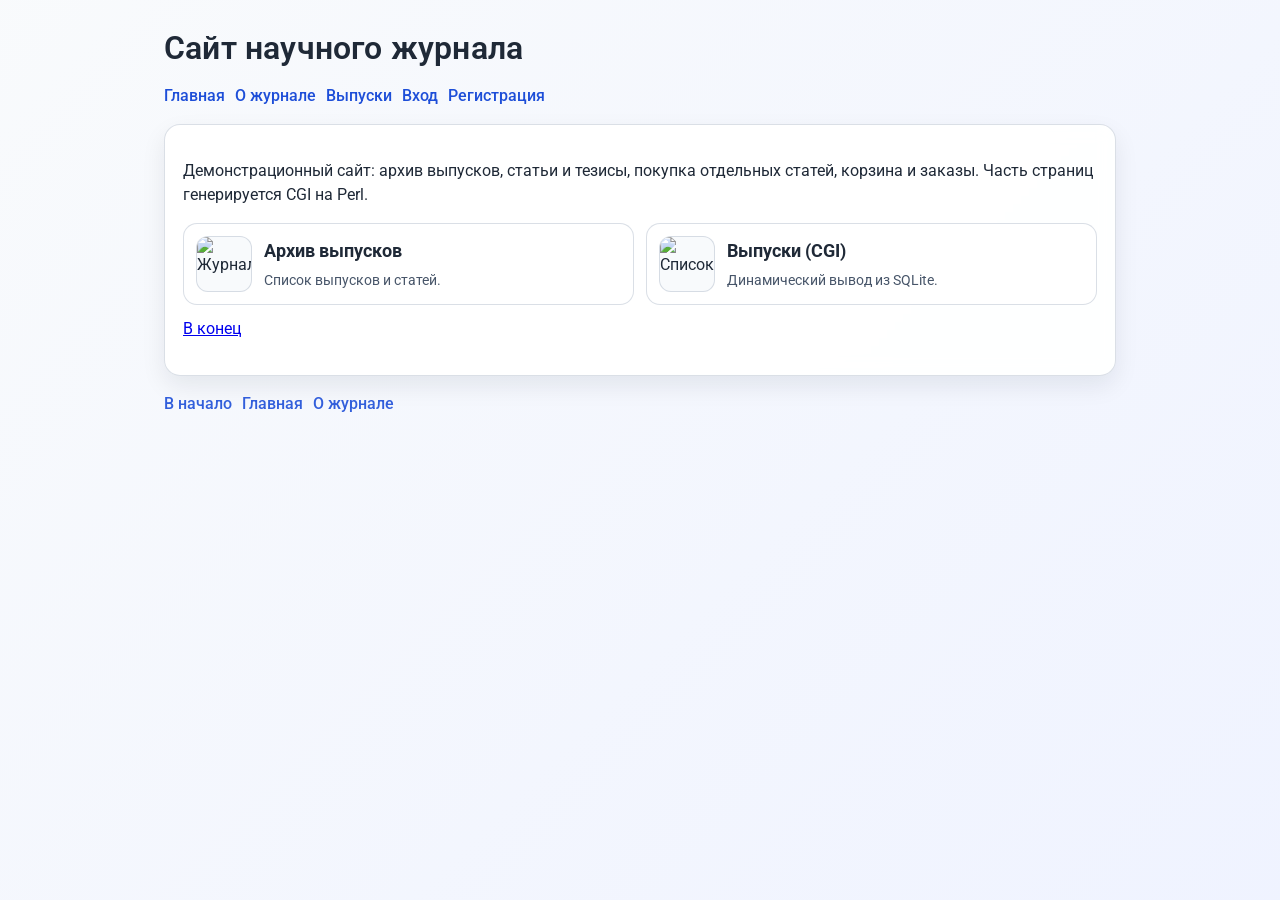
==== static/index.html @ 284c3229 "Enhance canvas functionality with additional features and performance improvements" ====
<!DOCTYPE html>
<html lang="ru">
  <head>
    <meta charset="utf-8" />
    <meta name="viewport" content="width=device-width, initial-scale=1" />
    <title>Научный журнал</title>
    <link rel="stylesheet" href="/assets/css/style.css" />
  </head>
  <body class="page with-bg">
    <a id="top"></a>

    <div class="container">
      <header class="site-header">
        <h1>Сайт научного журнала</h1>
        <nav class="nav">
          <a href="/index.html">Главная</a>
          <a href="/about.html">О журнале</a>
          <a href="/issues.html">Выпуски</a>
          <a href="/login.html">Вход</a>
          <a href="/register.html">Регистрация</a>
        </nav>
      </header>

      <main class="card">
        <p>
          Демонстрационный сайт: архив выпусков, статьи и тезисы, покупка отдельных статей, корзина и
          заказы. Часть страниц генерируется CGI на Perl.
        </p>

        <div class="grid">
          <a class="tile" href="/issues.html">
            <img src="/assets/images/journal.png" alt="Журнал" />
            <div>
              <h2>Архив выпусков</h2>
              <p>Список выпусков и статей.</p>
            </div>
          </a>

          <a class="tile" href="/cgi-bin/issue.pl">
            <img src="/assets/images/list.png" alt="Список" />
            <div>
              <h2>Выпуски (CGI)</h2>
              <p>Динамический вывод из SQLite.</p>
            </div>
          </a>
        </div>

        <p class="links">
          <a href="#bottom">В конец</a>
        </p>
      </main>

      <footer class="footer">
        <a id="bottom"></a>
        <nav class="nav">
          <a href="#top">В начало</a>
          <a href="/index.html">Главная</a>
          <a href="/about.html">О журнале</a>
        </nav>
      </footer>
    </div>
  </body>
</html>
---- assets/css/style.css ----
@import url("https://fonts.googleapis.com/css2?family=Roboto:wght@300;400;500;700&display=swap");

* { box-sizing: border-box; }

body.page {
  margin: 0;
  font-family: "Roboto", Arial, sans-serif;
  color: #1f2937;
  line-height: 1.5;
}

body.with-bg {
  background: linear-gradient(135deg, #f8fafc 0%, #eef2ff 100%);
  background-image:
    linear-gradient(135deg, rgba(248,250,252,0.92) 0%, rgba(238,242,255,0.92) 100%),
    url("/assets/images/bg.png");
  background-size: cover;
  background-position: center;
  background-attachment: fixed;
}

.container {
  max-width: 1000px;
  margin: 0 auto;
  padding: 24px;
}

.site-header {
  display: flex;
  flex-direction: column;
  gap: 12px;
  margin-bottom: 16px;
}

h1 {
  margin: 0;
  font-weight: 600;
  letter-spacing: 0.2px;
}

.nav {
  display: flex;
  flex-wrap: wrap;
  gap: 10px;
}

.nav a {
  color: #1d4ed8;
  text-decoration: none;
  font-weight: 500;
}

.nav a:hover { text-decoration: underline; }

.card {
  background: rgba(255, 255, 255, 0.92);
  border: 1px solid rgba(148, 163, 184, 0.35);
  border-radius: 16px;
  padding: 18px;
  box-shadow: 0 10px 25px rgba(15, 23, 42, 0.08);
  backdrop-filter: blur(8px);
}

.grid {
  display: grid;
  grid-template-columns: repeat(2, minmax(0, 1fr));
  gap: 12px;
  margin-top: 12px;
}

.tile {
  display: flex;
  gap: 12px;
  align-items: center;
  padding: 12px;
  border-radius: 14px;
  border: 1px solid rgba(148, 163, 184, 0.35);
  background: white;
  color: inherit;
  text-decoration: none;
}

.tile:hover {
  border-color: rgba(29, 78, 216, 0.35);
  box-shadow: 0 8px 20px rgba(29, 78, 216, 0.10);
}

.tile img {
  width: 56px;
  height: 56px;
  border-radius: 12px;
  border: 1px solid rgba(148, 163, 184, 0.35);
  background: #f8fafc;
}

.tile h2 {
  margin: 0;
  font-size: 18px;
}

.tile p {
  margin: 6px 0 0 0;
  color: #475569;
  font-size: 14px;
}

form {
  display: grid;
  gap: 12px;
  max-width: 520px;
}

label {
  display: grid;
  gap: 6px;
  font-weight: 500;
}

input[type="text"],
input[type="password"] {
  width: 100%;
  padding: 10px 12px;
  border-radius: 10px;
  border: 1px solid rgba(148, 163, 184, 0.6);
  background: white;
}

button,
input[type="submit"] {
  padding: 12px 14px;
  border-radius: 12px;
  border: none;
  color: white;
  background: linear-gradient(90deg, #1d4ed8, #2563eb);
  cursor: pointer;
  font-weight: 600;
}

button:hover,
input[type="submit"]:hover {
  filter: brightness(0.98);
}

.hero-image {
  width: min(520px, 100%);
  border-radius: 16px;
  border: 1px solid rgba(148, 163, 184, 0.35);
  display: block;
  margin: 10px 0;
  background: #f8fafc;
}

.table {
  width: 100%;
  border-collapse: collapse;
  margin: 10px 0;
  background: white;
  border-radius: 12px;
  overflow: hidden;
  border: 1px solid rgba(148, 163, 184, 0.35);
}

.table th,
.table td {
  padding: 10px 12px;
  border-bottom: 1px solid rgba(148, 163, 184, 0.28);
  text-align: left;
}

.table th {
  background: rgba(99, 102, 241, 0.10);
}

.links {
  margin-top: 12px;
}

.footer {
  margin-top: 16px;
  opacity: 0.9;
}

@media (max-width: 720px) {
  .grid { grid-template-columns: 1fr; }
  .container { padding: 16px; }
}
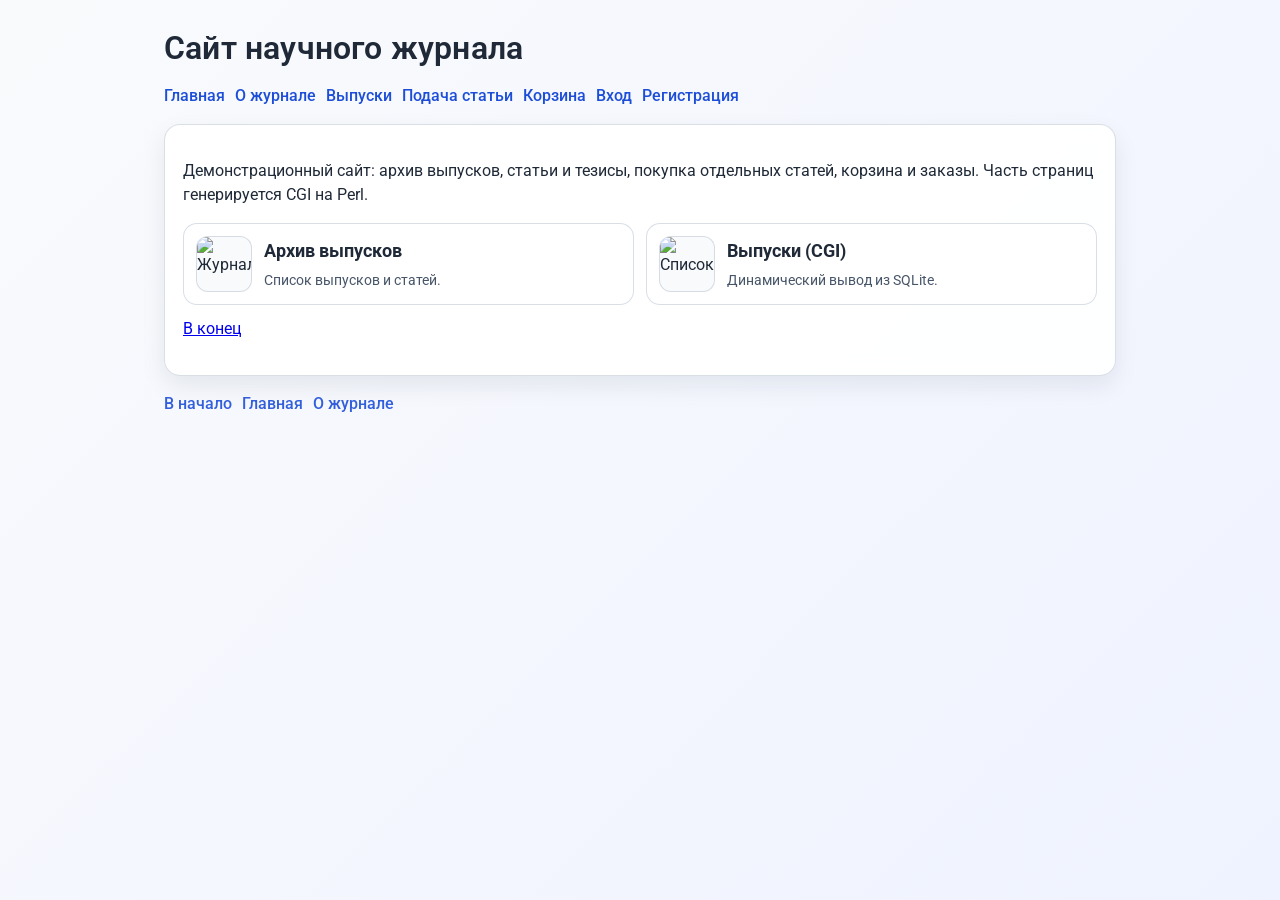
==== commit b381668a: "mvp0.5" ====
--- a/static/index.html
+++ b/static/index.html
@@ -16,6 +16,8 @@
           <a href="/index.html">Главная</a>
           <a href="/about.html">О журнале</a>
           <a href="/issues.html">Выпуски</a>
+          <a href="/submit.html">Подача статьи</a>
+          <a href="/cart.html">Корзина</a>
           <a href="/login.html">Вход</a>
           <a href="/register.html">Регистрация</a>
         </nav>
@@ -29,7 +31,7 @@
 
         <div class="grid">
           <a class="tile" href="/issues.html">
-            <img src="/assets/images/journal.png" alt="Журнал" />
+            <img src="/assets/images/journal.svg" alt="Журнал" />
             <div>
               <h2>Архив выпусков</h2>
               <p>Список выпусков и статей.</p>
@@ -37,7 +39,7 @@
           </a>
 
           <a class="tile" href="/cgi-bin/issue.pl">
-            <img src="/assets/images/list.png" alt="Список" />
+            <img src="/assets/images/list.svg" alt="Список" />
             <div>
               <h2>Выпуски (CGI)</h2>
               <p>Динамический вывод из SQLite.</p>
--- a/assets/css/style.css
+++ b/assets/css/style.css
@@ -13,7 +13,7 @@
   background: linear-gradient(135deg, #f8fafc 0%, #eef2ff 100%);
   background-image:
     linear-gradient(135deg, rgba(248,250,252,0.92) 0%, rgba(238,242,255,0.92) 100%),
-    url("/assets/images/bg.png");
+    url("/assets/images/bg.svg");
   background-size: cover;
   background-position: center;
   background-attachment: fixed;
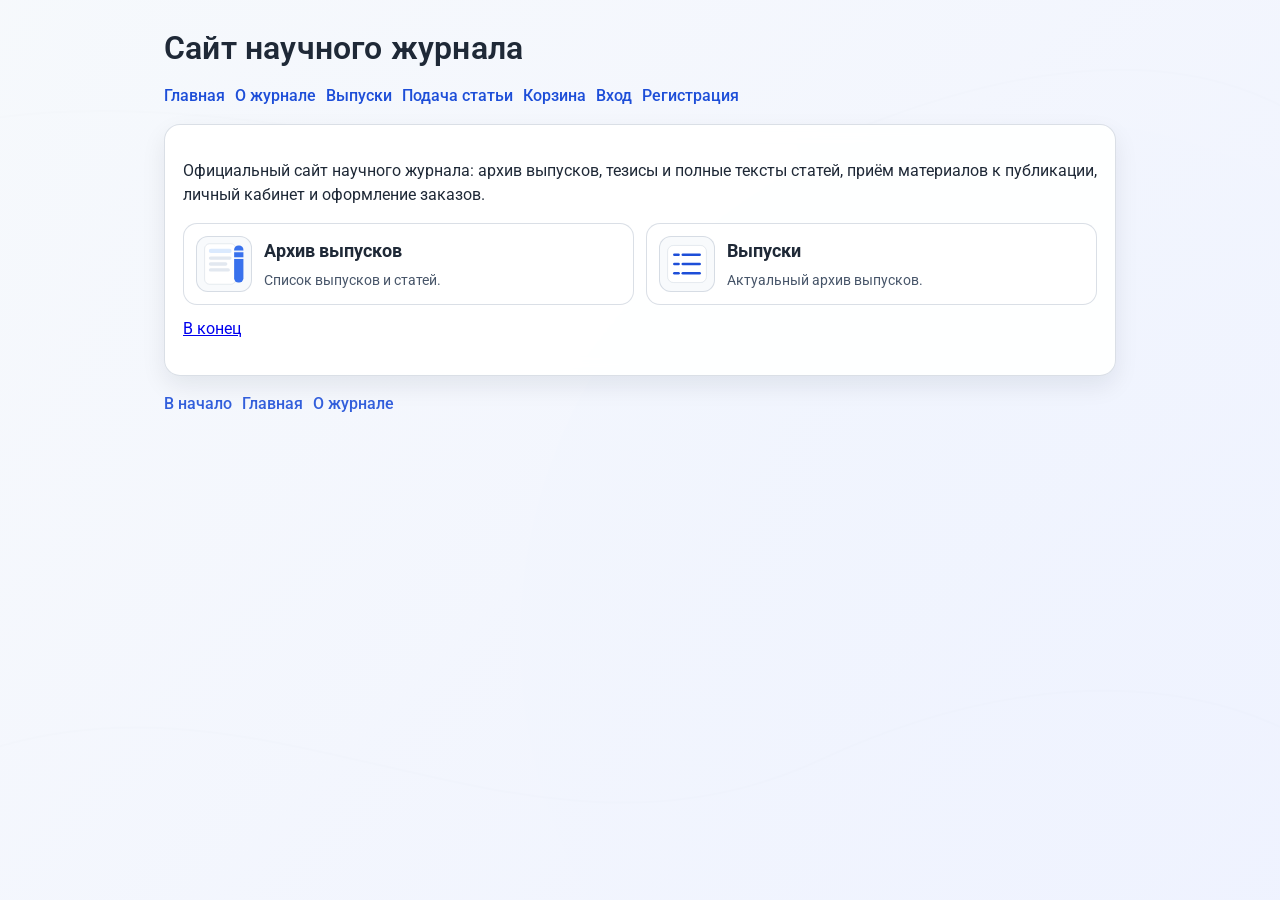
==== commit cc42171f: "fix texts" ====
--- a/static/index.html
+++ b/static/index.html
@@ -25,8 +25,8 @@
 
       <main class="card">
         <p>
-          Демонстрационный сайт: архив выпусков, статьи и тезисы, покупка отдельных статей, корзина и
-          заказы. Часть страниц генерируется CGI на Perl.
+          Официальный сайт научного журнала: архив выпусков, тезисы и полные тексты статей, приём
+          материалов к публикации, личный кабинет и оформление заказов.
         </p>
 
         <div class="grid">
@@ -41,8 +41,8 @@
           <a class="tile" href="/cgi-bin/issue.pl">
             <img src="/assets/images/list.svg" alt="Список" />
             <div>
-              <h2>Выпуски (CGI)</h2>
-              <p>Динамический вывод из SQLite.</p>
+              <h2>Выпуски</h2>
+              <p>Актуальный архив выпусков.</p>
             </div>
           </a>
         </div>
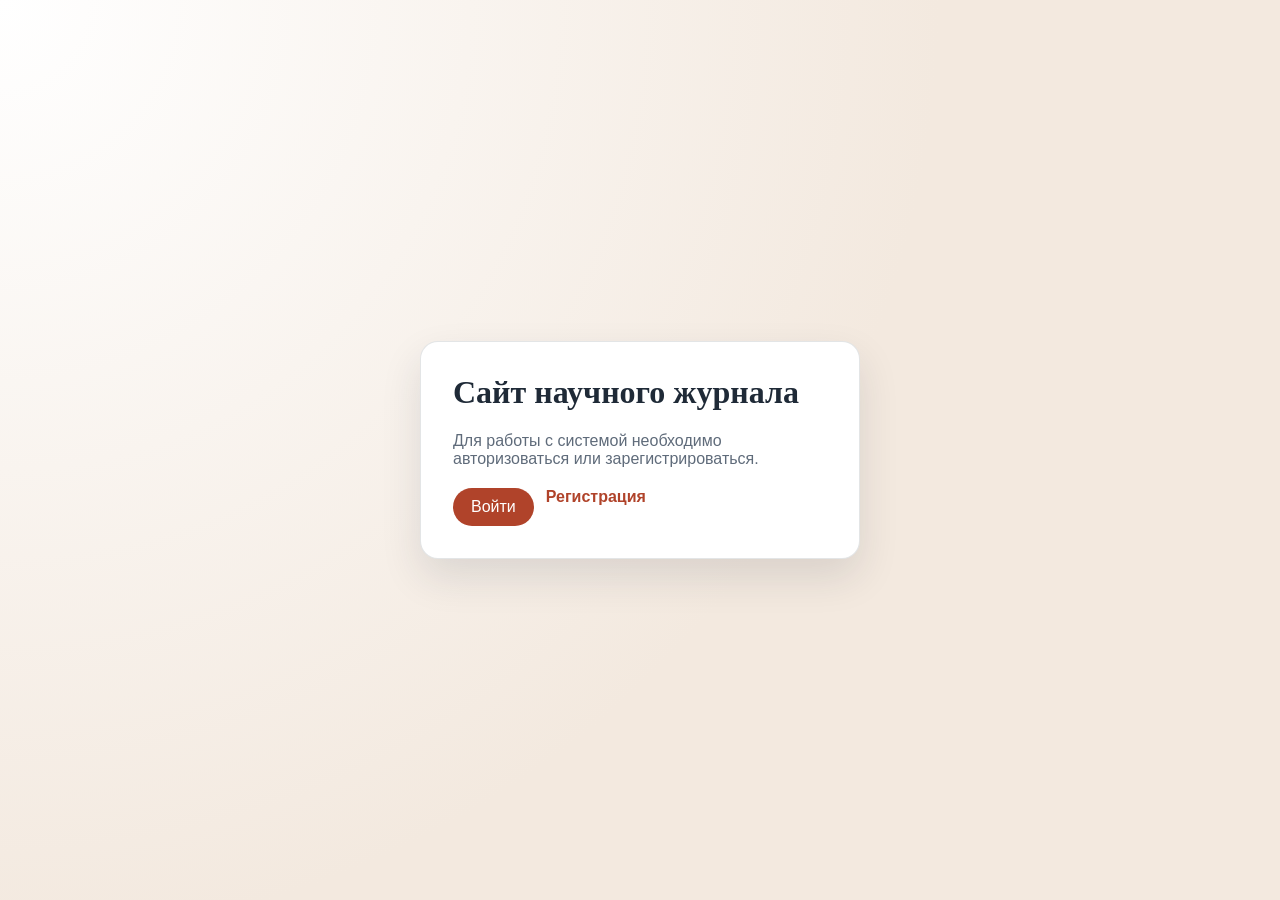
==== commit 4e3801ad: "yo codex is smt" ====
--- a/static/index.html
+++ b/static/index.html
@@ -1,66 +1,28 @@
 <!DOCTYPE html>
 <html lang="ru">
   <head>
-    <meta charset="utf-8" />
+    <meta charset="UTF-8" />
     <meta name="viewport" content="width=device-width, initial-scale=1" />
-    <title>Научный журнал</title>
+    <title>Научный журнал • Вход</title>
     <link rel="stylesheet" href="/assets/css/style.css" />
+    <script>
+      if (document.cookie.includes("sj_session=")) {
+        window.location.href = "/cgi-bin/index.pl";
+      }
+    </script>
   </head>
-  <body class="page with-bg">
-    <a id="top"></a>
-
-    <div class="container">
-      <header class="site-header">
+  <body class="page">
+    <div class="auth-shell">
+      <div class="auth-card">
         <h1>Сайт научного журнала</h1>
-        <nav class="nav">
-          <a href="/index.html">Главная</a>
-          <a href="/about.html">О журнале</a>
-          <a href="/issues.html">Выпуски</a>
-          <a href="/submit.html">Подача статьи</a>
-          <a href="/cart.html">Корзина</a>
-          <a href="/login.html">Вход</a>
-          <a href="/register.html">Регистрация</a>
-        </nav>
-      </header>
-
-      <main class="card">
-        <p>
-          Официальный сайт научного журнала: архив выпусков, тезисы и полные тексты статей, приём
-          материалов к публикации, личный кабинет и оформление заказов.
+        <p class="muted">
+          Для работы с системой необходимо авторизоваться или зарегистрироваться.
         </p>
-
-        <div class="grid">
-          <a class="tile" href="/issues.html">
-            <img src="/assets/images/journal.svg" alt="Журнал" />
-            <div>
-              <h2>Архив выпусков</h2>
-              <p>Список выпусков и статей.</p>
-            </div>
-          </a>
-
-          <a class="tile" href="/cgi-bin/issue.pl">
-            <img src="/assets/images/list.svg" alt="Список" />
-            <div>
-              <h2>Выпуски</h2>
-              <p>Актуальный архив выпусков.</p>
-            </div>
-          </a>
+        <div class="auth-links">
+          <a class="primary-link" href="/login.html">Войти</a>
+          <a class="ghost-link" href="/register.html">Регистрация</a>
         </div>
-
-        <p class="links">
-          <a href="#bottom">В конец</a>
-        </p>
-      </main>
-
-      <footer class="footer">
-        <a id="bottom"></a>
-        <nav class="nav">
-          <a href="#top">В начало</a>
-          <a href="/index.html">Главная</a>
-          <a href="/about.html">О журнале</a>
-        </nav>
-      </footer>
+      </div>
     </div>
   </body>
 </html>
-
--- a/assets/css/style.css
+++ b/assets/css/style.css
@@ -1,187 +1,388 @@
-@import url("https://fonts.googleapis.com/css2?family=Roboto:wght@300;400;500;700&display=swap");
-
-* { box-sizing: border-box; }
-
-body.page {
+@charset "UTF-8";
+
+:root {
+  --bg: #f2efe9;
+  --ink: #1f2a37;
+  --muted: #5f6b7a;
+  --accent: #b0432a;
+  --accent-dark: #8e3420;
+  --card: #ffffff;
+  --border: rgba(31, 42, 55, 0.12);
+  --shadow: 0 18px 40px rgba(31, 42, 55, 0.12);
+  --radius: 18px;
+}
+
+* {
+  box-sizing: border-box;
+}
+
+body {
   margin: 0;
-  font-family: "Roboto", Arial, sans-serif;
-  color: #1f2937;
-  line-height: 1.5;
-}
-
-body.with-bg {
-  background: linear-gradient(135deg, #f8fafc 0%, #eef2ff 100%);
-  background-image:
-    linear-gradient(135deg, rgba(248,250,252,0.92) 0%, rgba(238,242,255,0.92) 100%),
-    url("/assets/images/bg.svg");
-  background-size: cover;
-  background-position: center;
-  background-attachment: fixed;
-}
-
-.container {
-  max-width: 1000px;
+  font-family: "IBM Plex Sans", "Segoe UI", sans-serif;
+  color: var(--ink);
+  background: radial-gradient(circle at top, #fefdfb 0%, #f2efe9 60%);
+  background-image: url("/assets/images/bg.svg");
+  background-size: 520px;
+  background-repeat: repeat;
+  min-height: 100vh;
+}
+
+.page {
+  background-image: url("/assets/images/bg.svg");
+  background-size: 520px;
+  background-repeat: repeat;
+}
+
+.page-shell {
+  max-width: 1200px;
   margin: 0 auto;
+  padding: 32px 28px 40px;
+}
+
+.topbar {
+  display: flex;
+  align-items: center;
+  justify-content: space-between;
+  gap: 16px;
+  padding: 16px 24px;
+  background: rgba(255, 255, 255, 0.8);
+  border: 1px solid var(--border);
+  border-radius: var(--radius);
+  box-shadow: var(--shadow);
+  backdrop-filter: blur(6px);
+}
+
+.brand {
+  display: flex;
+  align-items: center;
+  gap: 12px;
+}
+
+.brand img {
+  width: 40px;
+  height: 40px;
+}
+
+.brand-title {
+  font-family: "Playfair Display", "Georgia", serif;
+  font-size: 20px;
+  letter-spacing: 0.4px;
+}
+
+.brand-subtitle {
+  font-size: 13px;
+  color: var(--muted);
+}
+
+.user-chip {
+  display: flex;
+  flex-direction: column;
+  gap: 4px;
+  text-align: right;
+}
+
+.user-chip span {
+  font-weight: 600;
+}
+
+.user-chip em {
+  font-style: normal;
+  font-size: 12px;
+  color: var(--muted);
+}
+
+.tabs {
+  display: flex;
+  flex-wrap: wrap;
+  gap: 12px;
+  margin: 24px 0;
+}
+
+.tab {
+  padding: 10px 18px;
+  border-radius: 999px;
+  border: 1px solid transparent;
+  text-decoration: none;
+  color: var(--ink);
+  background: rgba(255, 255, 255, 0.7);
+}
+
+.tab.active {
+  border-color: var(--accent);
+  color: var(--accent);
+  background: #fff;
+  font-weight: 600;
+}
+
+.content {
+  display: grid;
+  gap: 22px;
+}
+
+.card {
+  background: var(--card);
+  border-radius: var(--radius);
+  box-shadow: var(--shadow);
   padding: 24px;
-}
-
-.site-header {
-  display: flex;
-  flex-direction: column;
-  gap: 12px;
-  margin-bottom: 16px;
-}
-
-h1 {
-  margin: 0;
-  font-weight: 600;
-  letter-spacing: 0.2px;
-}
-
-.nav {
-  display: flex;
-  flex-wrap: wrap;
-  gap: 10px;
-}
-
-.nav a {
-  color: #1d4ed8;
-  text-decoration: none;
-  font-weight: 500;
-}
-
-.nav a:hover { text-decoration: underline; }
-
-.card {
-  background: rgba(255, 255, 255, 0.92);
-  border: 1px solid rgba(148, 163, 184, 0.35);
-  border-radius: 16px;
-  padding: 18px;
-  box-shadow: 0 10px 25px rgba(15, 23, 42, 0.08);
-  backdrop-filter: blur(8px);
-}
-
-.grid {
-  display: grid;
-  grid-template-columns: repeat(2, minmax(0, 1fr));
-  gap: 12px;
-  margin-top: 12px;
-}
-
-.tile {
-  display: flex;
-  gap: 12px;
-  align-items: center;
-  padding: 12px;
-  border-radius: 14px;
-  border: 1px solid rgba(148, 163, 184, 0.35);
-  background: white;
-  color: inherit;
-  text-decoration: none;
-}
-
-.tile:hover {
-  border-color: rgba(29, 78, 216, 0.35);
-  box-shadow: 0 8px 20px rgba(29, 78, 216, 0.10);
-}
-
-.tile img {
-  width: 56px;
-  height: 56px;
-  border-radius: 12px;
-  border: 1px solid rgba(148, 163, 184, 0.35);
-  background: #f8fafc;
-}
-
-.tile h2 {
-  margin: 0;
-  font-size: 18px;
-}
-
-.tile p {
-  margin: 6px 0 0 0;
-  color: #475569;
-  font-size: 14px;
-}
-
-form {
-  display: grid;
-  gap: 12px;
-  max-width: 520px;
-}
-
-label {
-  display: grid;
-  gap: 6px;
-  font-weight: 500;
-}
-
-input[type="text"],
-input[type="password"] {
+  border: 1px solid var(--border);
+}
+
+.card h1 {
+  margin-top: 0;
+  font-family: "Playfair Display", "Georgia", serif;
+}
+
+.muted {
+  color: var(--muted);
+}
+
+.small {
+  font-size: 12px;
+}
+
+.table-wrap {
+  width: 100%;
+  overflow: auto;
+}
+
+.data-table {
+  width: 100%;
+  border-collapse: collapse;
+  min-width: 680px;
+}
+
+.data-table th,
+.data-table td {
+  text-align: left;
+  padding: 12px 14px;
+  border-bottom: 1px solid var(--border);
+}
+
+.data-table th {
+  font-size: 13px;
+  color: var(--muted);
+  text-transform: uppercase;
+  letter-spacing: 0.08em;
+}
+
+.inline-form {
+  display: flex;
+  gap: 8px;
+  align-items: center;
+}
+
+select,
+input,
+textarea {
   width: 100%;
   padding: 10px 12px;
-  border-radius: 10px;
-  border: 1px solid rgba(148, 163, 184, 0.6);
+  border-radius: 12px;
+  border: 1px solid var(--border);
+  font-family: inherit;
+  font-size: 14px;
+}
+
+textarea {
+  resize: vertical;
+}
+
+.primary-btn {
+  background: var(--accent);
+  color: #fff;
+  border: none;
+  border-radius: 999px;
+  padding: 10px 18px;
+  font-weight: 600;
+  cursor: pointer;
+}
+
+.primary-btn:hover {
+  background: var(--accent-dark);
+}
+
+.ghost-btn {
+  background: transparent;
+  border: 1px solid var(--border);
+  border-radius: 999px;
+  padding: 8px 14px;
+  cursor: pointer;
+}
+
+.ghost-link {
+  color: var(--accent);
+  text-decoration: none;
+  font-weight: 600;
+}
+
+.primary-link {
+  color: #fff;
+  background: var(--accent);
+  padding: 10px 18px;
+  border-radius: 999px;
+  text-decoration: none;
+}
+
+.footer {
+  display: flex;
+  align-items: center;
+  justify-content: space-between;
+  margin-top: 24px;
+}
+
+.icon-btn {
+  display: inline-flex;
+  align-items: center;
+  gap: 8px;
+  border: none;
+  background: rgba(255, 255, 255, 0.9);
+  border-radius: 999px;
+  padding: 8px 14px;
+  cursor: pointer;
+}
+
+.icon-btn img {
+  width: 18px;
+  height: 18px;
+}
+
+.issue-card,
+.order-card {
+  background: rgba(255, 255, 255, 0.95);
+  border: 1px solid var(--border);
+  border-radius: var(--radius);
+  padding: 20px;
+  margin-top: 16px;
+}
+
+.issue-header,
+.order-header {
+  display: flex;
+  align-items: flex-start;
+  justify-content: space-between;
+  gap: 16px;
+}
+
+.issue-meta,
+.order-status {
+  text-align: right;
+}
+
+.price {
+  font-size: 18px;
+  font-weight: 600;
+}
+
+.article-list {
+  margin-top: 16px;
+  display: grid;
+  gap: 12px;
+}
+
+.article-item {
+  padding: 14px;
+  border-radius: 14px;
+  border: 1px solid var(--border);
+  background: #fbfaf8;
+}
+
+.badge {
+  display: inline-block;
+  margin-top: 8px;
+  padding: 4px 10px;
+  border-radius: 999px;
+  background: rgba(176, 67, 42, 0.12);
+  color: var(--accent);
+  font-size: 12px;
+}
+
+.list {
+  margin: 12px 0;
+  padding-left: 18px;
+}
+
+.divider {
+  border-top: 1px solid var(--border);
+  margin: 16px 0;
+}
+
+.summary {
+  display: flex;
+  align-items: center;
+  justify-content: space-between;
+  margin-top: 16px;
+}
+
+.summary-total {
+  font-weight: 600;
+  font-size: 18px;
+}
+
+.panel {
+  background: #fff7f4;
+  border-radius: var(--radius);
+  padding: 20px;
+  border: 1px solid rgba(176, 67, 42, 0.2);
+  display: grid;
+  gap: 12px;
+}
+
+.panel label {
+  display: grid;
+  gap: 6px;
+  font-size: 14px;
+}
+
+.form-grid {
+  margin-bottom: 20px;
+}
+
+.auth-shell {
+  min-height: 100vh;
+  display: flex;
+  align-items: center;
+  justify-content: center;
+  padding: 40px 20px;
+  background: radial-gradient(circle at top left, #fff 0%, #f3e9df 60%);
+}
+
+.auth-card {
+  width: min(440px, 100%);
   background: white;
-}
-
-button,
-input[type="submit"] {
-  padding: 12px 14px;
-  border-radius: 12px;
-  border: none;
-  color: white;
-  background: linear-gradient(90deg, #1d4ed8, #2563eb);
-  cursor: pointer;
-  font-weight: 600;
-}
-
-button:hover,
-input[type="submit"]:hover {
-  filter: brightness(0.98);
-}
-
-.hero-image {
-  width: min(520px, 100%);
-  border-radius: 16px;
-  border: 1px solid rgba(148, 163, 184, 0.35);
-  display: block;
-  margin: 10px 0;
-  background: #f8fafc;
-}
-
-.table {
-  width: 100%;
-  border-collapse: collapse;
-  margin: 10px 0;
-  background: white;
-  border-radius: 12px;
-  overflow: hidden;
-  border: 1px solid rgba(148, 163, 184, 0.35);
-}
-
-.table th,
-.table td {
-  padding: 10px 12px;
-  border-bottom: 1px solid rgba(148, 163, 184, 0.28);
-  text-align: left;
-}
-
-.table th {
-  background: rgba(99, 102, 241, 0.10);
-}
-
-.links {
-  margin-top: 12px;
-}
-
-.footer {
-  margin-top: 16px;
-  opacity: 0.9;
-}
-
-@media (max-width: 720px) {
-  .grid { grid-template-columns: 1fr; }
-  .container { padding: 16px; }
-}
-
+  border-radius: var(--radius);
+  padding: 32px;
+  box-shadow: var(--shadow);
+  border: 1px solid var(--border);
+}
+
+.auth-card h1 {
+  margin-top: 0;
+  font-family: "Playfair Display", "Georgia", serif;
+}
+
+.auth-card form {
+  display: grid;
+  gap: 12px;
+}
+
+.auth-links {
+  display: flex;
+  gap: 12px;
+  margin-top: 20px;
+}
+
+@media (max-width: 900px) {
+  .topbar {
+    flex-direction: column;
+    align-items: flex-start;
+  }
+
+  .tabs {
+    gap: 8px;
+  }
+
+  .issue-header,
+  .order-header {
+    flex-direction: column;
+    align-items: flex-start;
+  }
+}
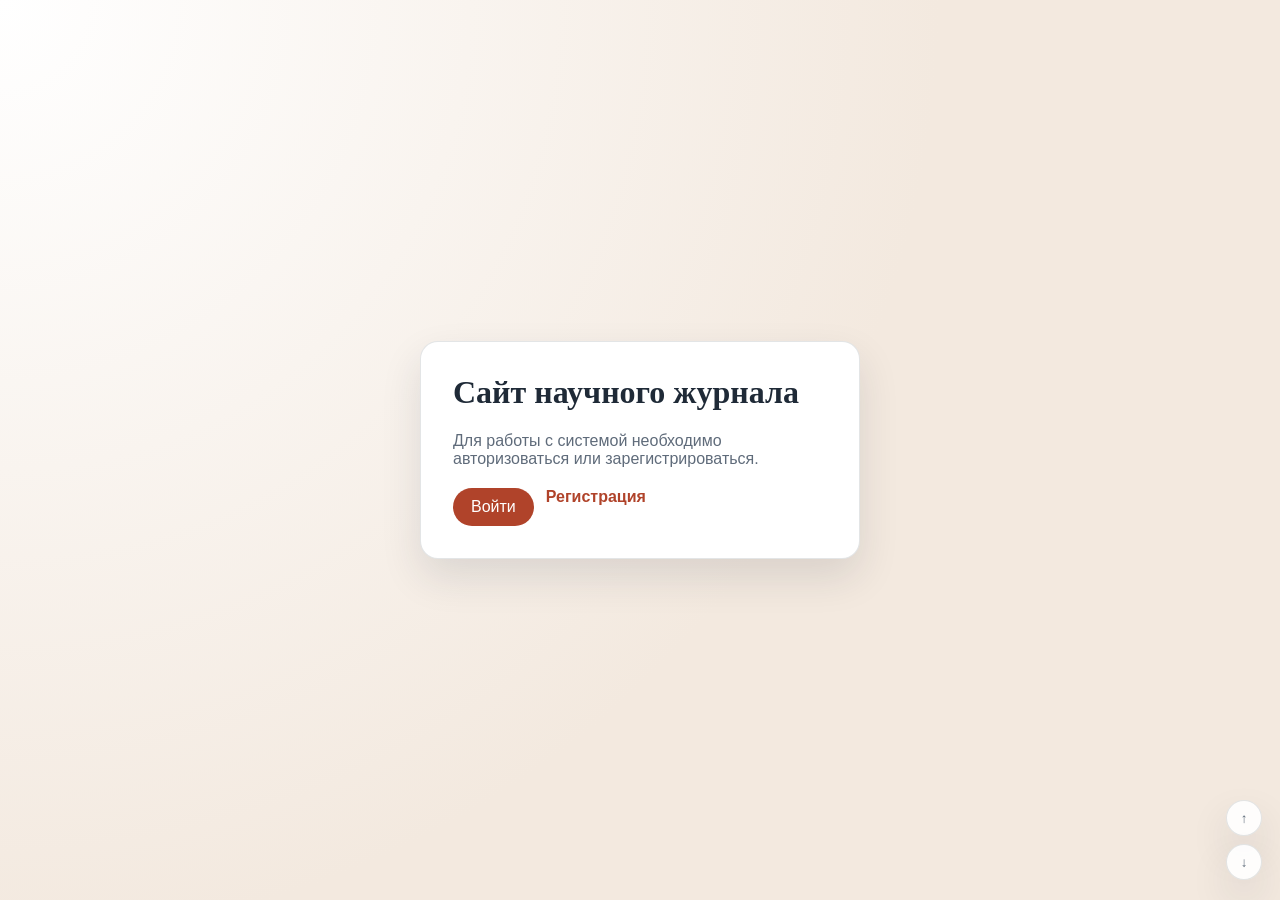
==== commit 38ede1cb: "beautiful" ====
--- a/static/index.html
+++ b/static/index.html
@@ -24,5 +24,15 @@
         </div>
       </div>
     </div>
+    <button type="button" class="scroll-btn up" onclick="scrollToTop()" aria-label="Наверх">↑</button>
+    <button type="button" class="scroll-btn down" onclick="scrollToBottom()" aria-label="Вниз">↓</button>
+    <script>
+      function scrollToTop() {
+        window.scrollTo({ top: 0, behavior: "smooth" });
+      }
+      function scrollToBottom() {
+        window.scrollTo({ top: document.body.scrollHeight, behavior: "smooth" });
+      }
+    </script>
   </body>
 </html>
--- a/assets/css/style.css
+++ b/assets/css/style.css
@@ -229,6 +229,36 @@
   margin-top: 24px;
 }
 
+.scroll-btn {
+  position: fixed;
+  right: 18px;
+  width: 36px;
+  height: 36px;
+  border-radius: 999px;
+  border: 1px solid var(--border);
+  background: rgba(255, 255, 255, 0.9);
+  box-shadow: var(--shadow);
+  display: grid;
+  place-items: center;
+  cursor: pointer;
+  color: var(--muted);
+  transition: transform 0.2s ease, opacity 0.2s ease;
+  z-index: 40;
+}
+
+.scroll-btn:hover {
+  transform: translateY(-2px);
+  color: var(--accent);
+}
+
+.scroll-btn.down {
+  bottom: 20px;
+}
+
+.scroll-btn.up {
+  bottom: 64px;
+}
+
 .icon-btn {
   display: inline-flex;
   align-items: center;
@@ -283,6 +313,25 @@
   border-radius: 14px;
   border: 1px solid var(--border);
   background: #fbfaf8;
+}
+
+.article-content {
+  white-space: normal;
+  word-break: break-word;
+}
+
+.article-details {
+  margin-top: 8px;
+  border-radius: 12px;
+  border: 1px dashed rgba(31, 42, 55, 0.15);
+  padding: 8px 12px;
+  background: rgba(255, 255, 255, 0.8);
+}
+
+.article-details summary {
+  cursor: pointer;
+  font-weight: 600;
+  color: var(--accent);
 }
 
 .badge {
